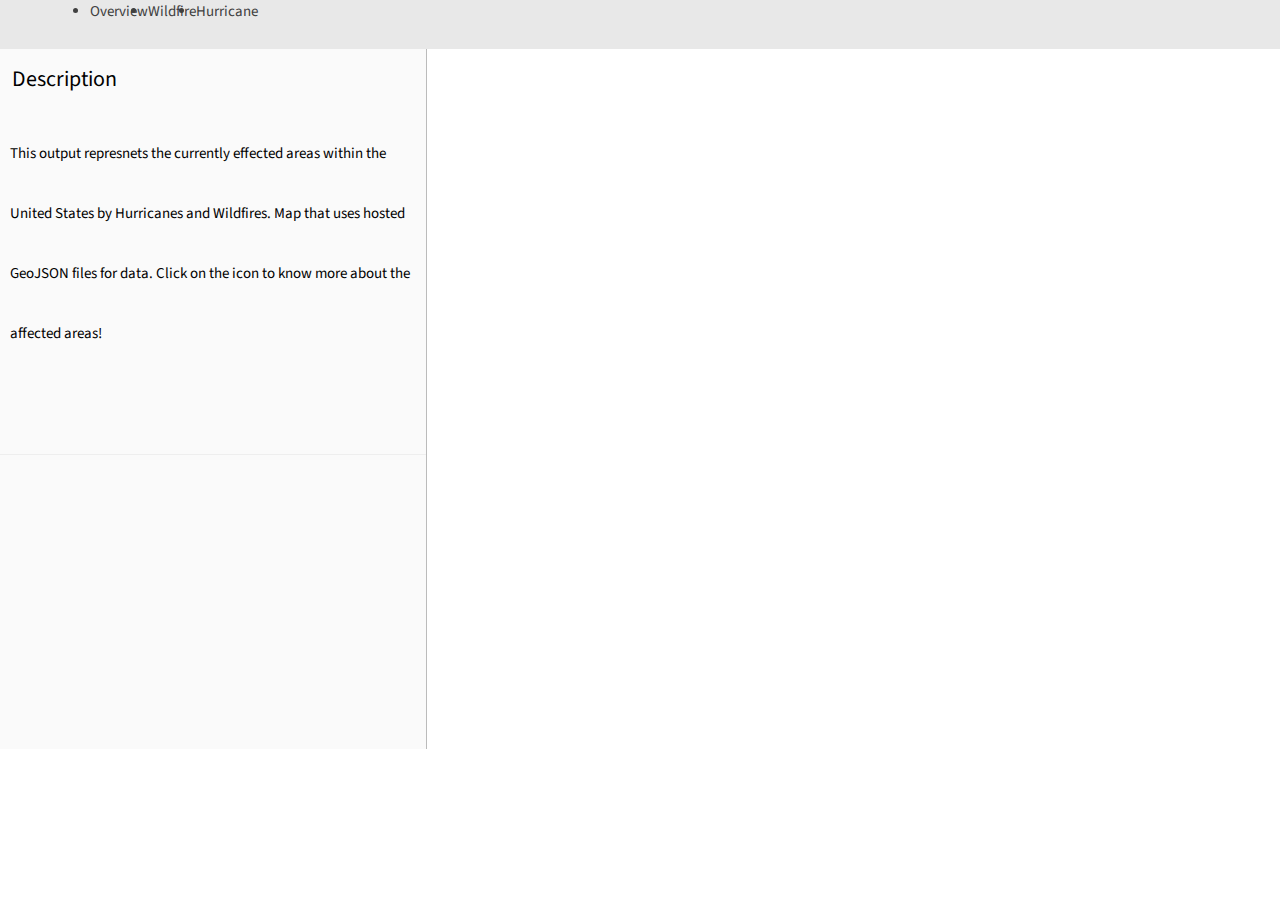
==== index.html @ 31e19661 "Add files via upload" ====
<!DOCTYPE html>
<html>
  <head>
    <meta charset='utf-8' />
    <title>Store Locator</title>
    <meta name='robots' content='noindex, nofollow'>
    <meta name='viewport' content='initial-scale=1,maximum-scale=1,user-scalable=no' />
    <link href='https://fonts.googleapis.com/css?family=Source+Sans+Pro:400,700' rel='stylesheet'>
    <meta name='viewport' content='initial-scale=1,maximum-scale=1,user-scalable=no' />
    <script src="https://cdnjs.cloudflare.com/ajax/libs/jquery/3.5.0/jquery.min.js"></script>
    <script src="https://api.mapbox.com/mapbox-gl-js/v1.9.1/mapbox-gl.js"></script>
    <link href="https://api.mapbox.com/mapbox-gl-js/v1.9.1/mapbox-gl.css" rel="stylesheet" />
    <script src='https://npmcdn.com/csv2geojson@latest/csv2geojson.js'></script>
    <script src='https://npmcdn.com/@turf/turf/turf.min.js'></script>
    <link rel="stylesheet" href="styles.css">
    <style>
      body {
        color:#404040;
        font:400 15px/22px 'Source Sans Pro', 'Helvetica Neue', Sans-serif;
        margin:0;
        padding:0;
        -webkit-font-smoothing:antialiased;
      }

      * {
        -webkit-box-sizing:border-box;
        -moz-box-sizing:border-box;
        box-sizing:border-box;
      }

      .sidebar {
        float: left;
        flex-basis: 33.3333%;
        background-color: #FAFAFA;
        width:33.3333%;
        height: 700px;
        top:0;left:0;
        overflow:hidden;
        border-right:1px solid rgba(0,0,0,0.25);
      }
      .pad2 {
        padding:20px;
      }

      .map {
        width: 66.666%;
        height: 700px;
        margin-left:auto;
        margin-right:auto;
      }

      h1 {
        font-size:22px;
        margin:0;
        font-weight:400;
        line-height: 20px;
        padding: 20px 2px;
      }

      a {
        color:#404040;
        text-decoration:none;
      }

      a:hover {
        color:#101010;
      }

      .heading {
        background:#fff;
        border-bottom:1px solid #eee;
        min-height:60px;
        line-height:60px;
        padding:0 10px;
        background-color: #FAFAFA;
        color: #000000;
      }

      .listings {
        height:100%;
        overflow:auto;
        padding-bottom:60px;
      }

      .listings .item {
        display:block;
        border-bottom:1px solid #eee;
        padding:10px;
        text-decoration:none;
      }

      .listings .item:last-child { border-bottom:none; }
      .listings .item .title {
        display:block;
        color:#00853e;
        font-weight:700;
      }

      .listings .item .title small { font-weight:400; }
      .listings .item.active .title,
      .listings .item .title:hover { color:#8cc63f; }
      .listings .item.active {
        background-color:#f8f8f8;
      }
      ::-webkit-scrollbar {
        width:5px;
        height:3px;
        border-left:0;
        background:rgba(0,0,0,0.1);
      }
      ::-webkit-scrollbar-track {
        background:none;
      }
      ::-webkit-scrollbar-thumb {
        background:#C1C1C1;
        border-radius:1;
      }

      .marker {
        border: none;
        cursor: pointer;
        height: 43px;
        width: 45px;
        background-image:url(Fire_3.png);
        /* background-color: rgba(0, 0, 0, 0); */
      }

      .clearfix { display:block; }
      .clearfix:after {
        content:'.';
        display:block;
        height:0;
        clear:both;
        visibility:hidden;
      }

      /* Marker tweaks */
      .mapboxgl-popup {
        padding-bottom: 50px;
      }
      .mapboxgl-popup{
          max-width: 400px;
          font: 12px/20px 'Helvetica Neue', Arial, Helvetica, sans-serif;
      }

      .mapboxgl-popup-close-button {
        display:none;
      }
      .mapboxgl-popup-content {
        font:400 15px/22px 'Source Sans Pro', 'Helvetica Neue', Sans-serif;
        padding:0;
        width:180px;
      }
      .mapboxgl-popup-content-wrapper {
        padding:1%;
      }
      .mapboxgl-popup-content h3 {
        background:#E8E8E8;
        color:#000000;
        margin:0;
        display:block;
        padding:10px;
        border-radius:3px 3px 0 0;
        font-weight:700;
        margin-top:-15px;
      }

      .mapboxgl-popup-content h4 {
        margin:0;
        display:block;
        padding: 10px 10px 10px 10px;
        font-weight:400;
      }

      .mapboxgl-popup-content div {
        padding:10px;
      }

      .mapboxgl-container .leaflet-marker-icon {
        cursor:pointer;
      }

      .mapboxgl-popup-anchor-top > .mapboxgl-popup-content {
        margin-top: 15px;
      }

      .mapboxgl-popup-anchor-top > .mapboxgl-popup-tip {
        border-bottom-color: #91c949;
      }

      #contentMain{
       display: flex;
      }
      .wrapper {
        padding-top: 1px;
        text-align:left;
        padding-left: 7%;
          }
      .wrapper ul {
        display: inline-block;
        margin: 0;
        padding: 0;
        zoom:1;
        *display: inline;
          }
      .wrapper li {
        float: left;
          }
      #headerImg{
         background-color: #E8E8E8;
         overflow: hidden;
   			width: 100%;
   			height: 49px;
         top: 0;
          }
      #logo{
        width: 10%;
        float: right;
        padding-top: 0.5em;
      }
    </style>
  </head>
  <body>
    <div id="headerImg">
      <div id="logo"><img src="American_Red_Cross_logo.png" height="30px" width=auto alt=""/>
      </div>
      <!-- <p><img src="American_Red_Cross_logo" alt=""/></p> -->
    <!-- Add multiple pages to web page-->
    <!-- active class displays the grey box around current page-->
  <div class="wrapper">
    <ul>
      <li><a class="active"href="index.html" target="_self">Overview</a></li>
      <li><a href="Wildfire.html" target="_self">Wildfire</a></li>
      <li><a href="Hurricane.html" target="_self">Hurricane</a></li>
    </ul>
  </div>
  </div>


    <div id="contentMain">
    <div class='sidebar'>
      <div class='heading'>
        <h1>Description</h1>
        <p>This output represnets the currently effected areas within the United States by Hurricanes and Wildfires. Map that uses hosted GeoJSON files for data. Click on the icon to know more about the affected areas!</p>
        <p></br></p>

      </div>
      <div id='listings' class='listings'></div>
    </div>
    <div id='map' class='map'></div>
    </div>
    <script>
      // This will let you use the .remove() function later on
      // if (!('remove' in Element.prototype)) {
      //   Element.prototype.remove = function() {
      //     if (this.parentNode) {
      //         this.parentNode.removeChild(this);
      //     }
      //   };
      // }

      var transformRequest = (url, resourceType) => {
        var isMapboxRequest =
          url.slice(8, 22) === "api.mapbox.com" ||
          url.slice(10, 26) === "tiles.mapbox.com";
        return {
          url: isMapboxRequest
            ? url.replace("?", "?pluginName=sheetMapper&")
            : url
        };
      };
      mapboxgl.accessToken = "pk.eyJ1IjoieGlhbmd5dWdpcyIsImEiOiJja2ZlaHV0c2QwNTNlMnRuYjRjbTYxeXFtIn0.cGUreWEZThxryiB2ppiCgw";
      /**
       * Add the map to the page
      */
      var map = new mapboxgl.Map({
        container: 'map',
        style: "mapbox://styles/xiangyugis/ckgbz1grf4fy619r29k1ppqxq",
        center: [-106.9585507,41.2225205],
        zoom: 3,
        scrollZoom: true
      });

      $(document).ready(function () {
        $.ajax({
          type: "GET",
          //YOUR TURN: Replace with csv export link
          url: 'https://docs.google.com/spreadsheets/d/1eS2b-4CTWVgpl-tpwHT5iFzJLeG7ITdZTRIiFc47qVc/gviz/tq?tqx=out:csv&sheet=Sheet1',
          dataType: "text",
          success: function (csvData) { makeGeoJSON(csvData); }
        });
        function makeGeoJSON(csvData) {
        csv2geojson.csv2geojson(csvData, {
          latfield: 'Latitude',
          lonfield: 'Longitude',
          delimiter: ','
        }, function (err, data) {
          map.on('load', function () {

            //Add the the layer to the map
            map.addLayer({
              'id': 'csvData',
              'type': 'circle',
              'source': {
                'type': 'geojson',
                'data': data
              },
              'paint': {
                'circle-radius': 10,
                'circle-color': "red"
              }
            });
            // When a click event occurs on a feature in the csvData layer, open a popup at the
// location of the feature, with description HTML from its properties.
          map.on('click', 'csvData', function (e) {
            var coordinates = e.features[0].geometry.coordinates.slice();

            //set popup text
            //You can adjust the values of the popup to match the headers of your CSV.
            // For example: e.features[0].properties.Name is retrieving information from the field Name in the original CSV.
            var description = `<h3>` + e.features[0].properties.Incident_Type + `</h3>` + `<h4>` + `<b>` + `Homes Destroyed: ` + `</b>` + e.features[0].properties.Homes_Destroyed + `</h4>`+ `<h4>` + `<b>` + `Damage Cost $: ` + `</b>` + e.features[0].properties.Damage_Cost + `</h4>` + `<h4>` + `<b>` + `Meals: ` + `</b>` + e.features[0].properties.Meals + `</h4>`;

            // Ensure that if the map is zoomed out such that multiple
            // copies of the feature are visible, the popup appears
            // over the copy being pointed to.
            while (Math.abs(e.lngLat.lng - coordinates[0]) > 180) {
              coordinates[0] += e.lngLat.lng > coordinates[0] ? 360 : -360;
            }

            //add Popup to map

            new mapboxgl.Popup()
              .setLngLat(coordinates)
              .setHTML(description)
              .addTo(map);
          });

          // Change the cursor to a pointer when the mouse is over the places layer.
          map.on('mouseenter', 'csvData', function () {
            map.getCanvas().style.cursor = 'pointer';
          });

          // Change it back to a pointer when it leaves.
          map.on('mouseleave', 'places', function () {
            map.getCanvas().style.cursor = '';
          });

          var bbox = turf.bbox(data);
          map.fitBounds(bbox, { padding: 50 });

            });

            });
            };
          });
    </script>
  </body>
</html>
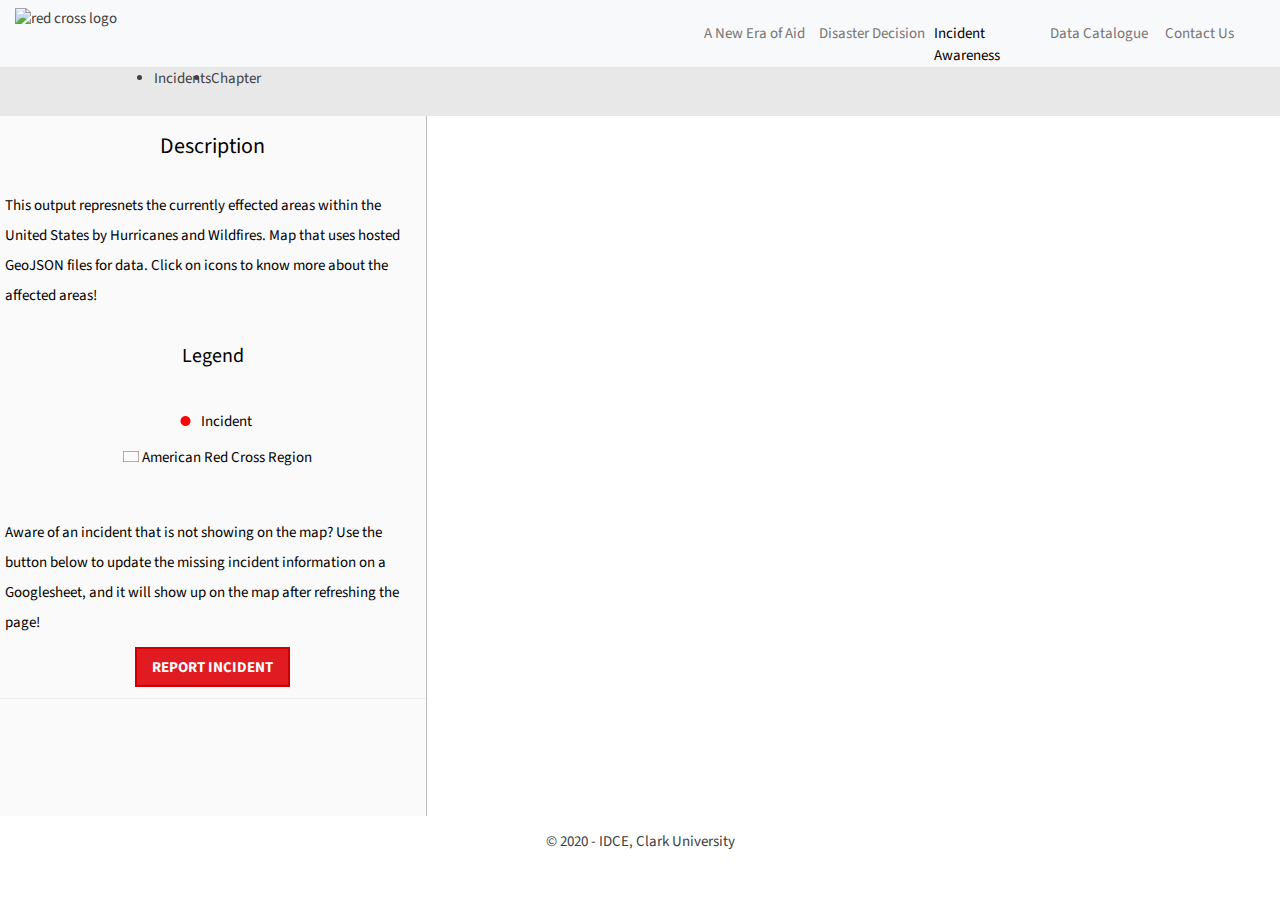
==== commit d2757f95: "Add files via upload" ====
--- a/index.html
+++ b/index.html
@@ -2,7 +2,7 @@
 <html>
   <head>
     <meta charset='utf-8' />
-    <title>Store Locator</title>
+    <title>American Red Cross</title>
     <meta name='robots' content='noindex, nofollow'>
     <meta name='viewport' content='initial-scale=1,maximum-scale=1,user-scalable=no' />
     <link href='https://fonts.googleapis.com/css?family=Source+Sans+Pro:400,700' rel='stylesheet'>
@@ -12,6 +12,7 @@
     <link href="https://api.mapbox.com/mapbox-gl-js/v1.9.1/mapbox-gl.css" rel="stylesheet" />
     <script src='https://npmcdn.com/csv2geojson@latest/csv2geojson.js'></script>
     <script src='https://npmcdn.com/@turf/turf/turf.min.js'></script>
+    <link rel="shortcut icon" type="image/x-icon" href="favicon.ico" />
     <link rel="stylesheet" href="styles.css">
     <style>
       body {
@@ -55,6 +56,15 @@
         font-weight:400;
         line-height: 20px;
         padding: 20px 2px;
+        text-align: center;
+      }
+      h2 {
+        font-size:20px;
+        margin:0;
+        font-weight:400;
+        line-height: 20px;
+        padding: 20px 2px;
+        text-align: center;
       }
 
       a {
@@ -70,8 +80,8 @@
         background:#fff;
         border-bottom:1px solid #eee;
         min-height:60px;
-        line-height:60px;
-        padding:0 10px;
+        line-height:30px;
+        padding:0 5px;
         background-color: #FAFAFA;
         color: #000000;
       }
@@ -79,13 +89,13 @@
       .listings {
         height:100%;
         overflow:auto;
-        padding-bottom:60px;
+        padding-bottom:30px;
       }
 
       .listings .item {
         display:block;
         border-bottom:1px solid #eee;
-        padding:10px;
+        padding:5px;
         text-decoration:none;
       }
 
@@ -194,7 +204,7 @@
       .wrapper {
         padding-top: 1px;
         text-align:left;
-        padding-left: 7%;
+        padding-left: 12%;
           }
       .wrapper ul {
         display: inline-block;
@@ -218,9 +228,100 @@
         float: right;
         padding-top: 0.5em;
       }
+      .map-overlay {
+        position: absolute;
+        bottom: 0;
+        right: 0;
+        background: rgba(255, 255, 255, 0.8);
+        margin-right: 20px;
+        font-family: Arial, sans-serif;
+        overflow: auto;
+        border-radius: 3px;
+      }
+      #features {
+        top: 70px;
+        height: 200px;
+        margin-top: 20px;
+        width: 270px;
+      }
+  /*	FIRST NAV CSS HERE!!!!!!!!!!!!!!!!!!!!!!!!!!!!!!!!!!!!!!!!!	*/
+  		#firstHeadNav{
+  		display: flex;
+  		background-color: #F8F9FA;
+  		}
+  		#logo1{
+  			float: left;
+  			padding: 0.5em 1em;
+  			/*div width*/
+  			flex-basis: 25%;
+  		}
+  		#logo1 img{
+  			width: 150px;
+  		}
+  		#navWrap{
+  			flex-basis: 75%;
+  		}
+  		.navItem a{
+  			padding-top: 1.5em;
+  			width: 12%;
+  			float: right;
+  			color: #767676;
+  		}
+  		.navItem a:hover, .navItem a:active{
+  			color: black;
+  		}
+  		#Coordination a{
+  			color: black;
+  		}
+      footer{
+        text-align: center;
+      }
+      #fullScreen{
+      	/* margin-top: 1em; */
+      	text-align: center;
+      	text-decoration: none;
+      	color: #E11B22;
+      	width: 150px;
+      	border: 2px solid #cc0000;
+      	padding: 0.5em 1em;
+        background-color: #E11B22;
+      }
+      #fsbtn{
+      	text-decoration: none;
+      	color:#FFFFFF;
+      	font-weight: bold;
+      	left:0;
+      }
+      #buttonReport{
+        text-align: center;
+      }
+      .fakeLegend{
+        width:25px;
+        height: auto;
+
+      }
+      #legendLayout{
+        text-align: center;
+        padding-bottom: 30px;
+      }
     </style>
   </head>
   <body>
+
+    <div id="firstHeadNav">
+    <div id="logo1"><img src="redCross.png" alt="red cross logo"/></div>
+      <div id="navWrap">
+<!-- float right so please write the text backwards-->
+<div class="navItem" id="Contact"><a href="contact.html">Contact Us</a></div>
+<div class="navItem" id="Data"><a href="DataCollect.html">Data Catalogue</a></div>
+<div class="navItem" id="Coordination"><a href="index.html">Incident Awareness</a></div>
+<div class="navItem" id="Deci"><a href="DecisionMaker.html">Disaster Decision</a></div>
+<div class="navItem" id="Map"><a href="storyMap.html">A New Era of Aid</a></div>
+
+  </div>
+    </div>
+
+
     <div id="headerImg">
       <div id="logo"><img src="American_Red_Cross_logo.png" height="30px" width=auto alt=""/>
       </div>
@@ -229,9 +330,8 @@
     <!-- active class displays the grey box around current page-->
   <div class="wrapper">
     <ul>
-      <li><a class="active"href="index.html" target="_self">Overview</a></li>
-      <li><a href="Wildfire.html" target="_self">Wildfire</a></li>
-      <li><a href="Hurricane.html" target="_self">Hurricane</a></li>
+      <li><a class="active2"href="index.html" target="_self">Incidents</a></li>
+      <li><a href="chapter.html" target="_self">Chapter</a></li>
     </ul>
   </div>
   </div>
@@ -241,13 +341,26 @@
     <div class='sidebar'>
       <div class='heading'>
         <h1>Description</h1>
-        <p>This output represnets the currently effected areas within the United States by Hurricanes and Wildfires. Map that uses hosted GeoJSON files for data. Click on the icon to know more about the affected areas!</p>
-        <p></br></p>
+        <p>This output represnets the currently effected areas within the United States by Hurricanes and Wildfires. Map that uses hosted GeoJSON files for data. Click on icons to know more about the affected areas!</p>
+        <h2>Legend</h2>
+        <p id="legendLayout">
+          <img class="fakeLegend" src="LegendIncident.png" alt="red cross logo"/>     Incident <br />
+          <img class="fakeLegend" src="LegendRegion.png" alt="red cross logo"/>     American Red Cross Region
+        <br />
+      </p>
+        <p>
+          Aware of an incident that is not showing on the map? Use the button below to update the missing incident information on a Googlesheet, and it will show up on the map after refreshing the page!
+        </p>
+        <p id="buttonReport">
+
+            <span id="fullScreen"><a id="fsbtn" href="https://docs.google.com/spreadsheets/d/1eS2b-4CTWVgpl-tpwHT5iFzJLeG7ITdZTRIiFc47qVc/edit#gid=0" target="_blank">REPORT INCIDENT</a></span>
+        </p>
 
       </div>
       <div id='listings' class='listings'></div>
     </div>
     <div id='map' class='map'></div>
+    <!-- <div class='map-overlay' id='features'><h2>American Red Cross Region</h2><div id='pd'><p>Hover over a region!</p></div></div> -->
     </div>
     <script>
       // This will let you use the .remove() function later on
@@ -275,12 +388,45 @@
       */
       var map = new mapboxgl.Map({
         container: 'map',
-        style: "mapbox://styles/xiangyugis/ckgbz1grf4fy619r29k1ppqxq",
+        style: "mapbox://styles/xiangyugis/ckidp44hb2gwf19p9oqb38phy",
         center: [-106.9585507,41.2225205],
         zoom: 3,
         scrollZoom: true
       });
 
+        // map.getCanvas().style.cursor = 'default';
+        //
+        // map.on('mousemove', function(e) {
+        //   var states = map.queryRenderedFeatures(e.point, {
+        //     layers: ['American_Red_Cross_Regions-aexgzm']
+        //   });
+        //
+        //   if (states.length > 0) {
+        //     document.getElementById('pd').innerHTML = '<h3><strong>' + states[0].properties.region + '</strong></h3><p><strong><em>' + states[0].properties.sq_miles + '</strong> people per square mile</em></p>';
+        //   } else {
+        //     document.getElementById('pd').innerHTML = '<p>Hover over a region!</p>';
+        //   }
+        // });
+
+        map.on('load', function() {
+              map.getCanvas().style.cursor = 'default';
+              map.fitBounds([
+                  [-133.2421875, 16.972741],
+                  [-47.63671875, 52.696361]
+                ]);
+
+              map.on('mousemove', function(e) {
+                var states = map.queryRenderedFeatures(e.point, {
+                  layers: ['American_Red_Cross_Regions-aexgzm']
+                });
+
+                if (states.length > 0) {
+                  document.getElementById('pd').innerHTML = '<h3><strong>' + states[0].properties.region + '</strong></h3><p><strong><em>' + states[0].properties.sq_miles + '</strong> people per square mile</em></p>';
+                } else {
+                  document.getElementById('pd').innerHTML = '<p>Hover over a region!</p>';
+                }
+              });
+              });
       $(document).ready(function () {
         $.ajax({
           type: "GET",
@@ -296,11 +442,10 @@
           delimiter: ','
         }, function (err, data) {
           map.on('load', function () {
-
             //Add the the layer to the map
             map.addLayer({
               'id': 'csvData',
-              'type': 'circle',
+              'type': 'cicle',
               'source': {
                 'type': 'geojson',
                 'data': data
@@ -318,7 +463,7 @@
             //set popup text
             //You can adjust the values of the popup to match the headers of your CSV.
             // For example: e.features[0].properties.Name is retrieving information from the field Name in the original CSV.
-            var description = `<h3>` + e.features[0].properties.Incident_Type + `</h3>` + `<h4>` + `<b>` + `Homes Destroyed: ` + `</b>` + e.features[0].properties.Homes_Destroyed + `</h4>`+ `<h4>` + `<b>` + `Damage Cost $: ` + `</b>` + e.features[0].properties.Damage_Cost + `</h4>` + `<h4>` + `<b>` + `Meals: ` + `</b>` + e.features[0].properties.Meals + `</h4>`;
+            var description = `<h3>` + e.features[0].properties.Incident_Type + `</h3>` + `<h4>` + `<b>` + `Homes Destroyed: ` + `</b>` + e.features[0].properties.Homes_Destroyed + `</h4>`+ `<h4>` + `<b>` + `Damage Cost $: ` + `</b>` + e.features[0].properties.Damage_Cost + `</h4>` + `<h4>` + `<b>` + `Meals Needed: ` + `</b>` + e.features[0].properties.Meals + `</h4>`;
 
             // Ensure that if the map is zoomed out such that multiple
             // copies of the feature are visible, the popup appears
@@ -355,4 +500,9 @@
           });
     </script>
   </body>
+  <footer>
+    <p>
+      &copy; 2020 - IDCE, Clark University
+    </p>
+    </footer>
 </html>
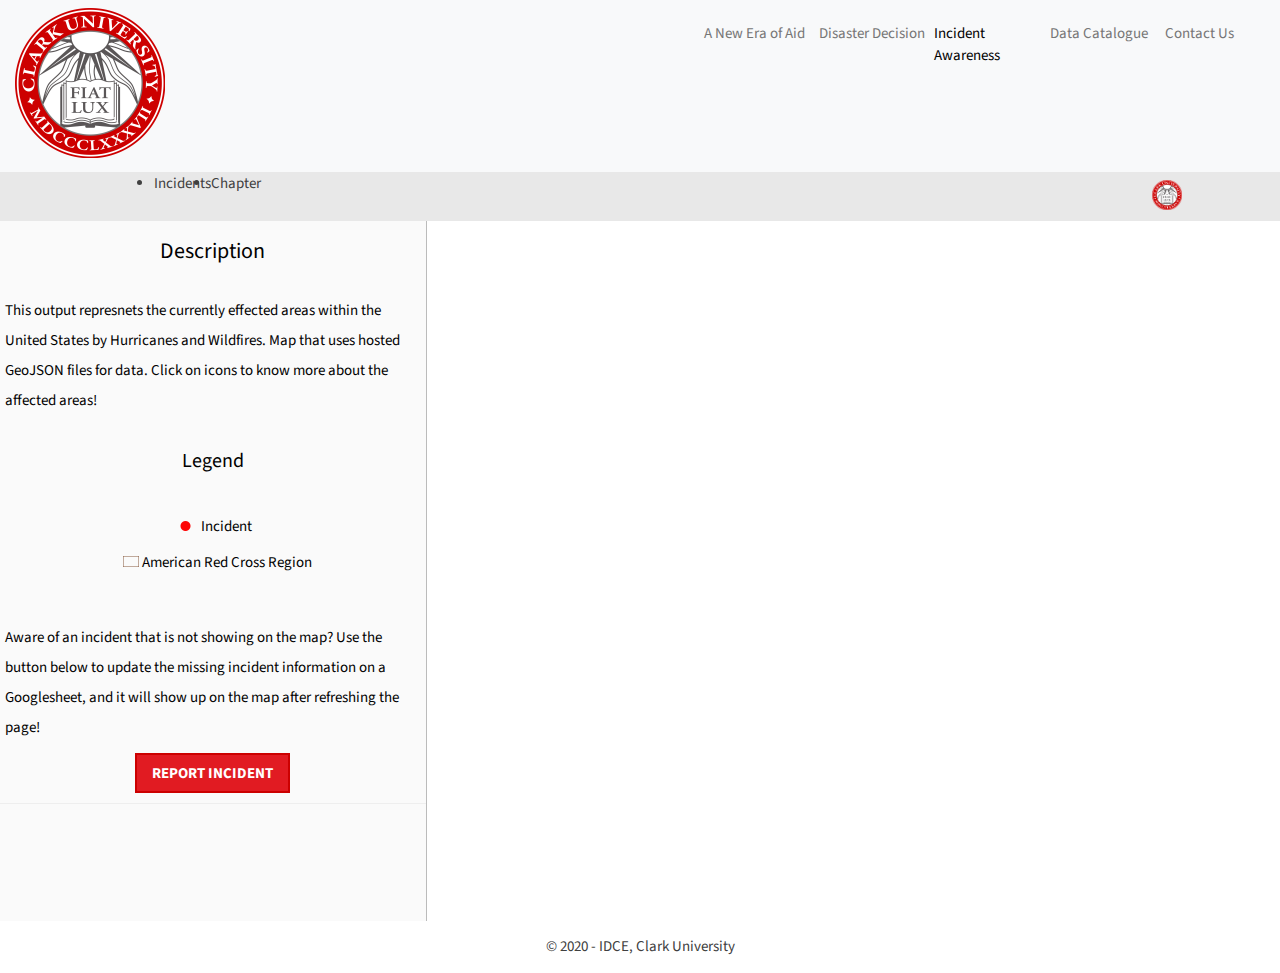
==== commit a805be68: "Update index.html" ====
--- a/index.html
+++ b/index.html
@@ -309,7 +309,7 @@
   <body>
 
     <div id="firstHeadNav">
-    <div id="logo1"><img src="redCross.png" alt="red cross logo"/></div>
+    <div id="logo1"><img src="clark.png" alt="clark university logo"/></div>
       <div id="navWrap">
 <!-- float right so please write the text backwards-->
 <div class="navItem" id="Contact"><a href="contact.html">Contact Us</a></div>
@@ -323,9 +323,9 @@
 
 
     <div id="headerImg">
-      <div id="logo"><img src="American_Red_Cross_logo.png" height="30px" width=auto alt=""/>
+      <div id="logo"><img src="clark.png" height="30px" width=auto alt=""/>
       </div>
-      <!-- <p><img src="American_Red_Cross_logo" alt=""/></p> -->
+
     <!-- Add multiple pages to web page-->
     <!-- active class displays the grey box around current page-->
   <div class="wrapper">
@@ -363,141 +363,260 @@
     <!-- <div class='map-overlay' id='features'><h2>American Red Cross Region</h2><div id='pd'><p>Hover over a region!</p></div></div> -->
     </div>
     <script>
-      // This will let you use the .remove() function later on
-      // if (!('remove' in Element.prototype)) {
-      //   Element.prototype.remove = function() {
-      //     if (this.parentNode) {
-      //         this.parentNode.removeChild(this);
-      //     }
-      //   };
-      // }
-
-      var transformRequest = (url, resourceType) => {
-        var isMapboxRequest =
-          url.slice(8, 22) === "api.mapbox.com" ||
-          url.slice(10, 26) === "tiles.mapbox.com";
-        return {
-          url: isMapboxRequest
-            ? url.replace("?", "?pluginName=sheetMapper&")
-            : url
-        };
+//
+//       var transformRequest = (url, resourceType) => {
+//         var isMapboxRequest =
+//           url.slice(8, 22) === "api.mapbox.com" ||
+//           url.slice(10, 26) === "tiles.mapbox.com";
+//         return {
+//           url: isMapboxRequest
+//             ? url.replace("?", "?pluginName=sheetMapper&")
+//             : url
+//         };
+//       };
+//       mapboxgl.accessToken = "pk.eyJ1IjoieGlhbmd5dWdpcyIsImEiOiJja2ZlaHV0c2QwNTNlMnRuYjRjbTYxeXFtIn0.cGUreWEZThxryiB2ppiCgw";
+//       /**
+//        * Add the map to the page
+//       */
+//       var map = new mapboxgl.Map({
+//         container: 'map',
+//         style: "mapbox://styles/xiangyugis/ckidp44hb2gwf19p9oqb38phy",
+//         center: [-106.9585507,41.2225205],
+//         zoom: 3,
+//         scrollZoom: true
+//       });
+//
+//         // map.getCanvas().style.cursor = 'default';
+//         //
+//         // map.on('mousemove', function(e) {
+//         //   var states = map.queryRenderedFeatures(e.point, {
+//         //     layers: ['American_Red_Cross_Regions-aexgzm']
+//         //   });
+//         //
+//         //   if (states.length > 0) {
+//         //     document.getElementById('pd').innerHTML = '<h3><strong>' + states[0].properties.region + '</strong></h3><p><strong><em>' + states[0].properties.sq_miles + '</strong> people per square mile</em></p>';
+//         //   } else {
+//         //     document.getElementById('pd').innerHTML = '<p>Hover over a region!</p>';
+//         //   }
+//         // });
+//
+//         map.on('load', function() {
+//               map.getCanvas().style.cursor = 'default';
+//               map.fitBounds([
+//                   [-133.2421875, 16.972741],
+//                   [-47.63671875, 52.696361]
+//                 ]);
+//
+//               map.on('mousemove', function(e) {
+//                 var states = map.queryRenderedFeatures(e.point, {
+//                   layers: ['American_Red_Cross_Regions-aexgzm']
+//                 });
+//
+//                 if (states.length > 0) {
+//                   document.getElementById('pd').innerHTML = '<h3><strong>' + states[0].properties.region + '</strong></h3><p><strong><em>' + states[0].properties.sq_miles + '</strong> people per square mile</em></p>';
+//                 } else {
+//                   document.getElementById('pd').innerHTML = '<p>Hover over a region!</p>';
+//                 }
+//               });
+//               });
+//       $(document).ready(function () {
+//         $.ajax({
+//           type: "GET",
+//           //YOUR TURN: Replace with csv export link
+//           url: 'https://docs.google.com/spreadsheets/d/1eS2b-4CTWVgpl-tpwHT5iFzJLeG7ITdZTRIiFc47qVc/gviz/tq?tqx=out:csv&sheet=Sheet1',
+//           dataType: "text",
+//           success: function (csvData) { makeGeoJSON(csvData); }
+//         });
+//         function makeGeoJSON(csvData) {
+//         csv2geojson.csv2geojson(csvData, {
+//           latfield: 'Latitude',
+//           lonfield: 'Longitude',
+//           delimiter: ','
+//         }, function (err, data) {
+//           map.on('load', function () {
+//             //Add the the layer to the map
+//             map.addLayer({
+//               'id': 'csvData',
+//               'type': 'cicle',
+//               'source': {
+//                 'type': 'geojson',
+//                 'data': data
+//               },
+//               'paint': {
+//                 'circle-radius': 10,
+//                 'circle-color': "red"
+//               }
+//             });
+//             // When a click event occurs on a feature in the csvData layer, open a popup at the
+// // location of the feature, with description HTML from its properties.
+//           map.on('click', 'csvData', function (e) {
+//             var coordinates = e.features[0].geometry.coordinates.slice();
+//
+//             //set popup text
+//             //You can adjust the values of the popup to match the headers of your CSV.
+//             // For example: e.features[0].properties.Name is retrieving information from the field Name in the original CSV.
+//             var description = `<h3>` + e.features[0].properties.Incident_Type + `</h3>` + `<h4>` + `<b>` + `Homes Destroyed: ` + `</b>` + e.features[0].properties.Homes_Destroyed + `</h4>`+ `<h4>` + `<b>` + `Damage Cost $: ` + `</b>` + e.features[0].properties.Damage_Cost + `</h4>` + `<h4>` + `<b>` + `Meals Needed: ` + `</b>` + e.features[0].properties.Meals + `</h4>`;
+//
+//             // Ensure that if the map is zoomed out such that multiple
+//             // copies of the feature are visible, the popup appears
+//             // over the copy being pointed to.
+//             while (Math.abs(e.lngLat.lng - coordinates[0]) > 180) {
+//               coordinates[0] += e.lngLat.lng > coordinates[0] ? 360 : -360;
+//             }
+//
+//             //add Popup to map
+//
+//             new mapboxgl.Popup()
+//               .setLngLat(coordinates)
+//               .setHTML(description)
+//               .addTo(map);
+//           });
+//
+//           // Change the cursor to a pointer when the mouse is over the places layer.
+//           map.on('mouseenter', 'csvData', function () {
+//             map.getCanvas().style.cursor = 'pointer';
+//           });
+//
+//           // Change it back to a pointer when it leaves.
+//           map.on('mouseleave', 'places', function () {
+//             map.getCanvas().style.cursor = '';
+//           });
+//
+//           var bbox = turf.bbox(data);
+//           map.fitBounds(bbox, { padding: 50 });
+//
+//             });
+//
+//             });
+//             };
+//           });
+
+var transformRequest = (url, resourceType) => {
+      var isMapboxRequest =
+        url.slice(8, 22) === "api.mapbox.com" ||
+        url.slice(10, 26) === "tiles.mapbox.com";
+      return {
+        url: isMapboxRequest
+          ? url.replace("?", "?pluginName=sheetMapper&")
+          : url
       };
-      mapboxgl.accessToken = "pk.eyJ1IjoieGlhbmd5dWdpcyIsImEiOiJja2ZlaHV0c2QwNTNlMnRuYjRjbTYxeXFtIn0.cGUreWEZThxryiB2ppiCgw";
-      /**
-       * Add the map to the page
-      */
-      var map = new mapboxgl.Map({
-        container: 'map',
-        style: "mapbox://styles/xiangyugis/ckidp44hb2gwf19p9oqb38phy",
-        center: [-106.9585507,41.2225205],
-        zoom: 3,
-        scrollZoom: true
-      });
-
-        // map.getCanvas().style.cursor = 'default';
-        //
-        // map.on('mousemove', function(e) {
-        //   var states = map.queryRenderedFeatures(e.point, {
-        //     layers: ['American_Red_Cross_Regions-aexgzm']
-        //   });
-        //
-        //   if (states.length > 0) {
-        //     document.getElementById('pd').innerHTML = '<h3><strong>' + states[0].properties.region + '</strong></h3><p><strong><em>' + states[0].properties.sq_miles + '</strong> people per square mile</em></p>';
-        //   } else {
-        //     document.getElementById('pd').innerHTML = '<p>Hover over a region!</p>';
-        //   }
-        // });
-
-        map.on('load', function() {
-              map.getCanvas().style.cursor = 'default';
-              map.fitBounds([
-                  [-133.2421875, 16.972741],
-                  [-47.63671875, 52.696361]
-                ]);
-
-              map.on('mousemove', function(e) {
-                var states = map.queryRenderedFeatures(e.point, {
-                  layers: ['American_Red_Cross_Regions-aexgzm']
-                });
-
-                if (states.length > 0) {
-                  document.getElementById('pd').innerHTML = '<h3><strong>' + states[0].properties.region + '</strong></h3><p><strong><em>' + states[0].properties.sq_miles + '</strong> people per square mile</em></p>';
-                } else {
-                  document.getElementById('pd').innerHTML = '<p>Hover over a region!</p>';
-                }
+    };
+    mapboxgl.accessToken = "pk.eyJ1IjoieGlhbmd5dWdpcyIsImEiOiJja2ZlaHV0c2QwNTNlMnRuYjRjbTYxeXFtIn0.cGUreWEZThxryiB2ppiCgw";
+    /**
+     * Add the map to the page
+    */
+    var map = new mapboxgl.Map({
+      container: 'map',
+      style: "mapbox://styles/xiangyugis/ckidp44hb2gwf19p9oqb38phy",
+      center: [-106.9585507,41.2225205],
+      zoom: 5,
+      scrollZoom: true
+    });
+
+      // map.getCanvas().style.cursor = 'default';
+      //
+      // map.on('mousemove', function(e) {
+      //   var states = map.queryRenderedFeatures(e.point, {
+      //     layers: ['American_Red_Cross_Regions-aexgzm']
+      //   });
+      //
+      //   if (states.length > 0) {
+      //     document.getElementById('pd').innerHTML = '<h3><strong>' + states[0].properties.region + '</strong></h3><p><strong><em>' + states[0].properties.sq_miles + '</strong> people per square mile</em></p>';
+      //   } else {
+      //     document.getElementById('pd').innerHTML = '<p>Hover over a region!</p>';
+      //   }
+      // });
+
+      map.on('load', function() {
+            map.getCanvas().style.cursor = 'default';
+            map.fitBounds([
+                [-133.2421875, 16.972741],
+                [-47.63671875, 52.696361]
+              ]);
+
+            map.on('mousemove', function(e) {
+              var states = map.queryRenderedFeatures(e.point, {
+                layers: ['American_Red_Cross_Regions-aexgzm']
               });
-              });
-      $(document).ready(function () {
-        $.ajax({
-          type: "GET",
-          //YOUR TURN: Replace with csv export link
-          url: 'https://docs.google.com/spreadsheets/d/1eS2b-4CTWVgpl-tpwHT5iFzJLeG7ITdZTRIiFc47qVc/gviz/tq?tqx=out:csv&sheet=Sheet1',
-          dataType: "text",
-          success: function (csvData) { makeGeoJSON(csvData); }
-        });
-        function makeGeoJSON(csvData) {
-        csv2geojson.csv2geojson(csvData, {
-          latfield: 'Latitude',
-          lonfield: 'Longitude',
-          delimiter: ','
-        }, function (err, data) {
-          map.on('load', function () {
-            //Add the the layer to the map
-            map.addLayer({
-              'id': 'csvData',
-              'type': 'cicle',
-              'source': {
-                'type': 'geojson',
-                'data': data
-              },
-              'paint': {
-                'circle-radius': 10,
-                'circle-color': "red"
+
+              if (states.length > 0) {
+                document.getElementById('pd').innerHTML = '<h3><strong>' + states[0].properties.region + '</strong></h3><p><strong><em>' + states[0].properties.sq_miles + '</strong> people per square mile</em></p>';
+              } else {
+                document.getElementById('pd').innerHTML = '<p>Hover over a region!</p>';
               }
             });
-            // When a click event occurs on a feature in the csvData layer, open a popup at the
+            });
+    $(document).ready(function () {
+      $.ajax({
+        type: "GET",
+        //YOUR TURN: Replace with csv export link
+        url: 'https://docs.google.com/spreadsheets/d/1eS2b-4CTWVgpl-tpwHT5iFzJLeG7ITdZTRIiFc47qVc/gviz/tq?tqx=out:csv&sheet=Sheet1',
+        dataType: "text",
+        success: function (csvData) { makeGeoJSON(csvData); }
+      });
+      function makeGeoJSON(csvData) {
+      csv2geojson.csv2geojson(csvData, {
+        latfield: 'Latitude',
+        lonfield: 'Longitude',
+        delimiter: ','
+      }, function (err, data) {
+        map.on('load', function () {
+          //Add the the layer to the map
+          map.addLayer({
+            'id': 'csvData',
+            'type': 'circle',
+            'source': {
+              'type': 'geojson',
+              'data': data
+            },
+            'paint': {
+              'circle-radius': 10,
+              'circle-color': "red"
+            }
+          });
+          // When a click event occurs on a feature in the csvData layer, open a popup at the
 // location of the feature, with description HTML from its properties.
-          map.on('click', 'csvData', function (e) {
-            var coordinates = e.features[0].geometry.coordinates.slice();
-
-            //set popup text
-            //You can adjust the values of the popup to match the headers of your CSV.
-            // For example: e.features[0].properties.Name is retrieving information from the field Name in the original CSV.
-            var description = `<h3>` + e.features[0].properties.Incident_Type + `</h3>` + `<h4>` + `<b>` + `Homes Destroyed: ` + `</b>` + e.features[0].properties.Homes_Destroyed + `</h4>`+ `<h4>` + `<b>` + `Damage Cost $: ` + `</b>` + e.features[0].properties.Damage_Cost + `</h4>` + `<h4>` + `<b>` + `Meals Needed: ` + `</b>` + e.features[0].properties.Meals + `</h4>`;
-
-            // Ensure that if the map is zoomed out such that multiple
-            // copies of the feature are visible, the popup appears
-            // over the copy being pointed to.
-            while (Math.abs(e.lngLat.lng - coordinates[0]) > 180) {
-              coordinates[0] += e.lngLat.lng > coordinates[0] ? 360 : -360;
-            }
-
-            //add Popup to map
-
-            new mapboxgl.Popup()
-              .setLngLat(coordinates)
-              .setHTML(description)
-              .addTo(map);
+        map.on('click', 'csvData', function (e) {
+          var coordinates = e.features[0].geometry.coordinates.slice();
+
+          //set popup text
+          //You can adjust the values of the popup to match the headers of your CSV.
+          // For example: e.features[0].properties.Name is retrieving information from the field Name in the original CSV.
+          var description = `<h3>` + e.features[0].properties.Incident_Type + `</h3>` + `<h4>` + `<b>` + `Homes Destroyed: ` + `</b>` + e.features[0].properties.Homes_Destroyed + `</h4>`+ `<h4>` + `<b>` + `Damage Cost $: ` + `</b>` + e.features[0].properties.Damage_Cost + `</h4>` + `<h4>` + `<b>` + `Meals: ` + `</b>` + e.features[0].properties.Meals + `</h4>`;
+
+          // Ensure that if the map is zoomed out such that multiple
+          // copies of the feature are visible, the popup appears
+          // over the copy being pointed to.
+          while (Math.abs(e.lngLat.lng - coordinates[0]) > 180) {
+            coordinates[0] += e.lngLat.lng > coordinates[0] ? 360 : -360;
+          }
+
+          //add Popup to map
+
+          new mapboxgl.Popup()
+            .setLngLat(coordinates)
+            .setHTML(description)
+            .addTo(map);
+        });
+
+        // Change the cursor to a pointer when the mouse is over the places layer.
+        map.on('mouseenter', 'csvData', function () {
+          map.getCanvas().style.cursor = 'pointer';
+        });
+
+        // Change it back to a pointer when it leaves.
+        map.on('mouseleave', 'places', function () {
+          map.getCanvas().style.cursor = '';
+        });
+
+        var bbox = turf.bbox(data);
+        map.fitBounds(bbox, { padding: 50 });
+
           });
 
-          // Change the cursor to a pointer when the mouse is over the places layer.
-          map.on('mouseenter', 'csvData', function () {
-            map.getCanvas().style.cursor = 'pointer';
           });
-
-          // Change it back to a pointer when it leaves.
-          map.on('mouseleave', 'places', function () {
-            map.getCanvas().style.cursor = '';
-          });
-
-          var bbox = turf.bbox(data);
-          map.fitBounds(bbox, { padding: 50 });
-
-            });
-
-            });
-            };
-          });
+          };
+        });
     </script>
   </body>
   <footer>
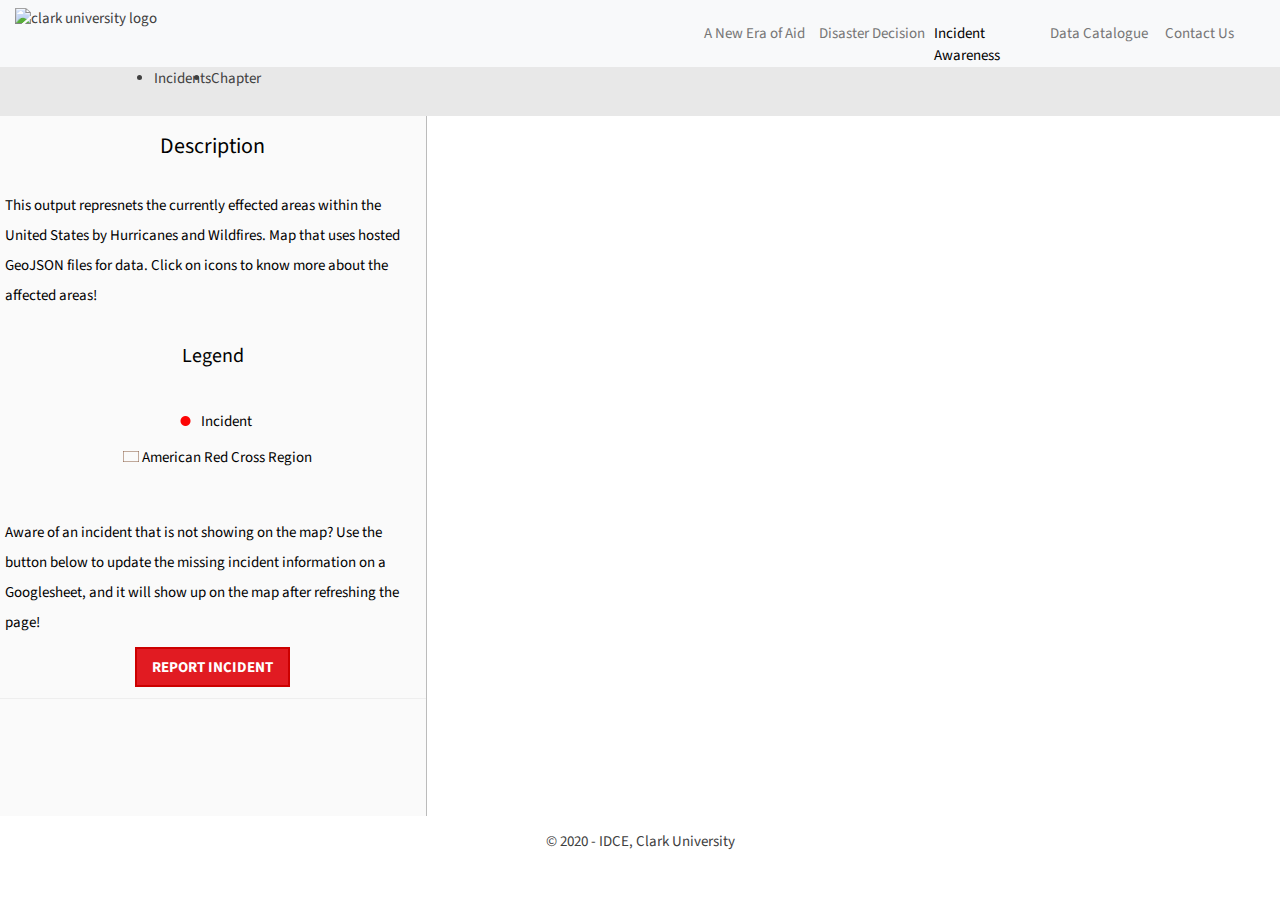
==== commit b4765307: "Update index.html" ====
--- a/index.html
+++ b/index.html
@@ -309,7 +309,7 @@
   <body>
 
     <div id="firstHeadNav">
-    <div id="logo1"><img src="clark.png" alt="clark university logo"/></div>
+    <div id="logo1"><img src="clark2.png" alt="clark university logo"/></div>
       <div id="navWrap">
 <!-- float right so please write the text backwards-->
 <div class="navItem" id="Contact"><a href="contact.html">Contact Us</a></div>
@@ -323,7 +323,7 @@
 
 
     <div id="headerImg">
-      <div id="logo"><img src="clark.png" height="30px" width=auto alt=""/>
+      <div id="logo"><img src="clark2.png" height="30px" width=auto alt=""/>
       </div>
 
     <!-- Add multiple pages to web page-->
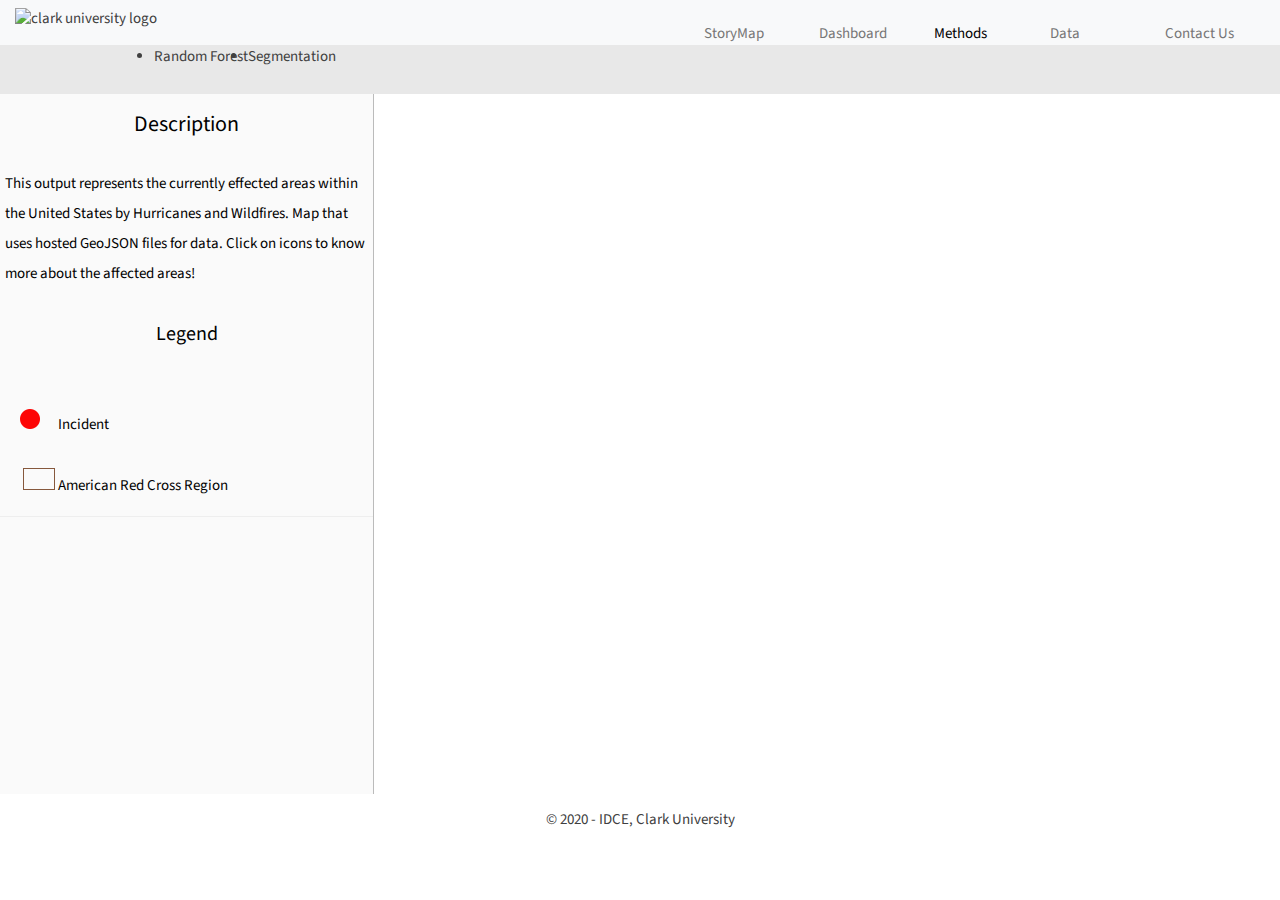
==== commit 28bec435: "dec10-4" ====
--- a/index.html
+++ b/index.html
@@ -2,7 +2,7 @@
 <html>
   <head>
     <meta charset='utf-8' />
-    <title>American Red Cross</title>
+    <title>Clark University</title>
     <meta name='robots' content='noindex, nofollow'>
     <meta name='viewport' content='initial-scale=1,maximum-scale=1,user-scalable=no' />
     <link href='https://fonts.googleapis.com/css?family=Source+Sans+Pro:400,700' rel='stylesheet'>
@@ -12,7 +12,7 @@
     <link href="https://api.mapbox.com/mapbox-gl-js/v1.9.1/mapbox-gl.css" rel="stylesheet" />
     <script src='https://npmcdn.com/csv2geojson@latest/csv2geojson.js'></script>
     <script src='https://npmcdn.com/@turf/turf/turf.min.js'></script>
-    <link rel="shortcut icon" type="image/x-icon" href="favicon.ico" />
+    <link rel="shortcut icon" type="image/x-icon" href="clark5.png" />
     <link rel="stylesheet" href="styles.css">
     <style>
       body {
@@ -31,9 +31,9 @@
 
       .sidebar {
         float: left;
-        flex-basis: 33.3333%;
+        flex-basis: 193%;
         background-color: #FAFAFA;
-        width:33.3333%;
+        width:100%;
         height: 700px;
         top:0;left:0;
         overflow:hidden;
@@ -126,15 +126,6 @@
         border-radius:1;
       }
 
-      .marker {
-        border: none;
-        cursor: pointer;
-        height: 43px;
-        width: 45px;
-        background-image:url(Fire_3.png);
-        /* background-color: rgba(0, 0, 0, 0); */
-      }
-
       .clearfix { display:block; }
       .clearfix:after {
         content:'.';
@@ -142,60 +133,6 @@
         height:0;
         clear:both;
         visibility:hidden;
-      }
-
-      /* Marker tweaks */
-      .mapboxgl-popup {
-        padding-bottom: 50px;
-      }
-      .mapboxgl-popup{
-          max-width: 400px;
-          font: 12px/20px 'Helvetica Neue', Arial, Helvetica, sans-serif;
-      }
-
-      .mapboxgl-popup-close-button {
-        display:none;
-      }
-      .mapboxgl-popup-content {
-        font:400 15px/22px 'Source Sans Pro', 'Helvetica Neue', Sans-serif;
-        padding:0;
-        width:180px;
-      }
-      .mapboxgl-popup-content-wrapper {
-        padding:1%;
-      }
-      .mapboxgl-popup-content h3 {
-        background:#E8E8E8;
-        color:#000000;
-        margin:0;
-        display:block;
-        padding:10px;
-        border-radius:3px 3px 0 0;
-        font-weight:700;
-        margin-top:-15px;
-      }
-
-      .mapboxgl-popup-content h4 {
-        margin:0;
-        display:block;
-        padding: 10px 10px 10px 10px;
-        font-weight:400;
-      }
-
-      .mapboxgl-popup-content div {
-        padding:10px;
-      }
-
-      .mapboxgl-container .leaflet-marker-icon {
-        cursor:pointer;
-      }
-
-      .mapboxgl-popup-anchor-top > .mapboxgl-popup-content {
-        margin-top: 15px;
-      }
-
-      .mapboxgl-popup-anchor-top > .mapboxgl-popup-tip {
-        border-bottom-color: #91c949;
       }
 
       #contentMain{
@@ -244,7 +181,7 @@
         margin-top: 20px;
         width: 270px;
       }
-  /*	FIRST NAV CSS HERE!!!!!!!!!!!!!!!!!!!!!!!!!!!!!!!!!!!!!!!!!	*/
+
   		#firstHeadNav{
   		display: flex;
   		background-color: #F8F9FA;
@@ -292,46 +229,34 @@
       	font-weight: bold;
       	left:0;
       }
-      #buttonReport{
-        text-align: center;
-      }
-      .fakeLegend{
-        width:25px;
-        height: auto;
-
-      }
-      #legendLayout{
-        text-align: center;
-        padding-bottom: 30px;
-      }
+
     </style>
   </head>
   <body>
 
     <div id="firstHeadNav">
-    <div id="logo1"><img src="clark2.png" alt="clark university logo"/></div>
+    <div id="logo1"><img src="clark3.png" alt="clark university logo"/></div>
       <div id="navWrap">
 <!-- float right so please write the text backwards-->
 <div class="navItem" id="Contact"><a href="contact.html">Contact Us</a></div>
-<div class="navItem" id="Data"><a href="DataCollect.html">Data Catalogue</a></div>
-<div class="navItem" id="Coordination"><a href="index.html">Incident Awareness</a></div>
-<div class="navItem" id="Deci"><a href="DecisionMaker.html">Disaster Decision</a></div>
-<div class="navItem" id="Map"><a href="storyMap.html">A New Era of Aid</a></div>
+<div class="navItem" id="Data"><a href="DataCollect.html">Data</a></div>
+<div class="navItem" id="Coordination"><a href="index.html">Methods</a></div>
+<div class="navItem" id="Deci"><a href="DecisionMaker.html">Dashboard</a></div>
+<div class="navItem" id="Map"><a href="storyMap.html">StoryMap</a></div>
 
   </div>
     </div>
 
 
     <div id="headerImg">
-      <div id="logo"><img src="clark2.png" height="30px" width=auto alt=""/>
+      <div id="logo"><img src="clark3.png" height="30px" width=auto alt=""/>
       </div>
 
-    <!-- Add multiple pages to web page-->
-    <!-- active class displays the grey box around current page-->
+
   <div class="wrapper">
     <ul>
-      <li><a class="active2"href="index.html" target="_self">Incidents</a></li>
-      <li><a href="chapter.html" target="_self">Chapter</a></li>
+      <li><a class="active2"href="index.html" target="_self">Random Forest</a></li>
+      <li><a href="chapter.html" target="_self">Segmentation</a></li>
     </ul>
   </div>
   </div>
@@ -341,282 +266,152 @@
     <div class='sidebar'>
       <div class='heading'>
         <h1>Description</h1>
-        <p>This output represnets the currently effected areas within the United States by Hurricanes and Wildfires. Map that uses hosted GeoJSON files for data. Click on icons to know more about the affected areas!</p>
+        <p>This output represents the currently effected areas within the United States by Hurricanes and Wildfires. Map that uses hosted GeoJSON files for data. Click on icons to know more about the affected areas!</p>
         <h2>Legend</h2>
         <p id="legendLayout">
           <img class="fakeLegend" src="LegendIncident.png" alt="red cross logo"/>     Incident <br />
           <img class="fakeLegend" src="LegendRegion.png" alt="red cross logo"/>     American Red Cross Region
         <br />
       </p>
-        <p>
-          Aware of an incident that is not showing on the map? Use the button below to update the missing incident information on a Googlesheet, and it will show up on the map after refreshing the page!
-        </p>
-        <p id="buttonReport">
-
-            <span id="fullScreen"><a id="fsbtn" href="https://docs.google.com/spreadsheets/d/1eS2b-4CTWVgpl-tpwHT5iFzJLeG7ITdZTRIiFc47qVc/edit#gid=0" target="_blank">REPORT INCIDENT</a></span>
-        </p>
-
-      </div>
+             </div>
+
+
       <div id='listings' class='listings'></div>
     </div>
-    <div id='map' class='map'></div>
-    <!-- <div class='map-overlay' id='features'><h2>American Red Cross Region</h2><div id='pd'><p>Hover over a region!</p></div></div> -->
+
+      <iframe width="468%" height="700" frameborder="0" scrolling="no" allowfullscreen src="https://arcg.is/0vCuOy"></iframe>
     </div>
+
+
     <script>
-//
-//       var transformRequest = (url, resourceType) => {
-//         var isMapboxRequest =
-//           url.slice(8, 22) === "api.mapbox.com" ||
-//           url.slice(10, 26) === "tiles.mapbox.com";
-//         return {
-//           url: isMapboxRequest
-//             ? url.replace("?", "?pluginName=sheetMapper&")
-//             : url
-//         };
+
+
+// var transformRequest = (url, resourceType) => {
+//       var isMapboxRequest =
+//         url.slice(8, 22) === "api.mapbox.com" ||
+//         url.slice(10, 26) === "tiles.mapbox.com";
+//       return {
+//         url: isMapboxRequest
+//           ? url.replace("?", "?pluginName=sheetMapper&")
+//           : url
 //       };
-//       mapboxgl.accessToken = "pk.eyJ1IjoieGlhbmd5dWdpcyIsImEiOiJja2ZlaHV0c2QwNTNlMnRuYjRjbTYxeXFtIn0.cGUreWEZThxryiB2ppiCgw";
-//       /**
-//        * Add the map to the page
-//       */
-//       var map = new mapboxgl.Map({
-//         container: 'map',
-//         style: "mapbox://styles/xiangyugis/ckidp44hb2gwf19p9oqb38phy",
-//         center: [-106.9585507,41.2225205],
-//         zoom: 3,
-//         scrollZoom: true
-//       });
-//
-//         // map.getCanvas().style.cursor = 'default';
-//         //
-//         // map.on('mousemove', function(e) {
-//         //   var states = map.queryRenderedFeatures(e.point, {
-//         //     layers: ['American_Red_Cross_Regions-aexgzm']
-//         //   });
-//         //
-//         //   if (states.length > 0) {
-//         //     document.getElementById('pd').innerHTML = '<h3><strong>' + states[0].properties.region + '</strong></h3><p><strong><em>' + states[0].properties.sq_miles + '</strong> people per square mile</em></p>';
-//         //   } else {
-//         //     document.getElementById('pd').innerHTML = '<p>Hover over a region!</p>';
-//         //   }
-//         // });
-//
-//         map.on('load', function() {
-//               map.getCanvas().style.cursor = 'default';
-//               map.fitBounds([
-//                   [-133.2421875, 16.972741],
-//                   [-47.63671875, 52.696361]
-//                 ]);
-//
-//               map.on('mousemove', function(e) {
-//                 var states = map.queryRenderedFeatures(e.point, {
-//                   layers: ['American_Red_Cross_Regions-aexgzm']
-//                 });
-//
-//                 if (states.length > 0) {
-//                   document.getElementById('pd').innerHTML = '<h3><strong>' + states[0].properties.region + '</strong></h3><p><strong><em>' + states[0].properties.sq_miles + '</strong> people per square mile</em></p>';
-//                 } else {
-//                   document.getElementById('pd').innerHTML = '<p>Hover over a region!</p>';
-//                 }
+//     };
+//     mapboxgl.accessToken = "pk.eyJ1IjoieGlhbmd5dWdpcyIsImEiOiJja2ZlaHV0c2QwNTNlMnRuYjRjbTYxeXFtIn0.cGUreWEZThxryiB2ppiCgw";
+//     /**
+//      * Add the map to the page
+//     */
+//     var map = new mapboxgl.Map({
+//       container: 'map',
+//       style: "mapbox://styles/xiangyugis/ckidp44hb2gwf19p9oqb38phy",
+//       center: [-106.9585507,41.2225205],
+//       zoom: 5,
+//       scrollZoom: true
+//     });
+
+//       // map.getCanvas().style.cursor = 'default';
+//       //
+//       // map.on('mousemove', function(e) {
+//       //   var states = map.queryRenderedFeatures(e.point, {
+//       //     layers: ['American_Red_Cross_Regions-aexgzm']
+//       //   });
+//       //
+//       //   if (states.length > 0) {
+//       //     document.getElementById('pd').innerHTML = '<h3><strong>' + states[0].properties.region + '</strong></h3><p><strong><em>' + states[0].properties.sq_miles + '</strong> people per square mile</em></p>';
+//       //   } else {
+//       //     document.getElementById('pd').innerHTML = '<p>Hover over a region!</p>';
+//       //   }
+//       // });
+//
+//       map.on('load', function() {
+//             map.getCanvas().style.cursor = 'default';
+//             map.fitBounds([
+//                 [-133.2421875, 16.972741],
+//                 [-47.63671875, 52.696361]
+//               ]);
+//
+//             map.on('mousemove', function(e) {
+//               var states = map.queryRenderedFeatures(e.point, {
+//                 layers: ['American_Red_Cross_Regions-aexgzm']
 //               });
-//               });
-//       $(document).ready(function () {
-//         $.ajax({
-//           type: "GET",
-//           //YOUR TURN: Replace with csv export link
-//           url: 'https://docs.google.com/spreadsheets/d/1eS2b-4CTWVgpl-tpwHT5iFzJLeG7ITdZTRIiFc47qVc/gviz/tq?tqx=out:csv&sheet=Sheet1',
-//           dataType: "text",
-//           success: function (csvData) { makeGeoJSON(csvData); }
-//         });
-//         function makeGeoJSON(csvData) {
-//         csv2geojson.csv2geojson(csvData, {
-//           latfield: 'Latitude',
-//           lonfield: 'Longitude',
-//           delimiter: ','
-//         }, function (err, data) {
-//           map.on('load', function () {
-//             //Add the the layer to the map
-//             map.addLayer({
-//               'id': 'csvData',
-//               'type': 'cicle',
-//               'source': {
-//                 'type': 'geojson',
-//                 'data': data
-//               },
-//               'paint': {
-//                 'circle-radius': 10,
-//                 'circle-color': "red"
+//
+//               if (states.length > 0) {
+//                 document.getElementById('pd').innerHTML = '<h3><strong>' + states[0].properties.region + '</strong></h3><p><strong><em>' + states[0].properties.sq_miles + '</strong> people per square mile</em></p>';
+//               } else {
+//                 document.getElementById('pd').innerHTML = '<p>Hover over a region!</p>';
 //               }
 //             });
-//             // When a click event occurs on a feature in the csvData layer, open a popup at the
+//             });
+//     $(document).ready(function () {
+//       $.ajax({
+//         type: "GET",
+//         //YOUR TURN: Replace with csv export link
+//         url: 'https://docs.google.com/spreadsheets/d/1eS2b-4CTWVgpl-tpwHT5iFzJLeG7ITdZTRIiFc47qVc/gviz/tq?tqx=out:csv&sheet=Sheet1',
+//         dataType: "text",
+//         success: function (csvData) { makeGeoJSON(csvData); }
+//       });
+//       function makeGeoJSON(csvData) {
+//       csv2geojson.csv2geojson(csvData, {
+//         latfield: 'Latitude',
+//         lonfield: 'Longitude',
+//         delimiter: ','
+//       }, function (err, data) {
+//         map.on('load', function () {
+//           //Add the the layer to the map
+//           map.addLayer({
+//             'id': 'csvData',
+//             'type': 'circle',
+//             'source': {
+//               'type': 'geojson',
+//               'data': data
+//             },
+//             'paint': {
+//               'circle-radius': 10,
+//               'circle-color': "red"
+//             }
+//           });
+//           // When a click event occurs on a feature in the csvData layer, open a popup at the
 // // location of the feature, with description HTML from its properties.
-//           map.on('click', 'csvData', function (e) {
-//             var coordinates = e.features[0].geometry.coordinates.slice();
-//
-//             //set popup text
-//             //You can adjust the values of the popup to match the headers of your CSV.
-//             // For example: e.features[0].properties.Name is retrieving information from the field Name in the original CSV.
-//             var description = `<h3>` + e.features[0].properties.Incident_Type + `</h3>` + `<h4>` + `<b>` + `Homes Destroyed: ` + `</b>` + e.features[0].properties.Homes_Destroyed + `</h4>`+ `<h4>` + `<b>` + `Damage Cost $: ` + `</b>` + e.features[0].properties.Damage_Cost + `</h4>` + `<h4>` + `<b>` + `Meals Needed: ` + `</b>` + e.features[0].properties.Meals + `</h4>`;
-//
-//             // Ensure that if the map is zoomed out such that multiple
-//             // copies of the feature are visible, the popup appears
-//             // over the copy being pointed to.
-//             while (Math.abs(e.lngLat.lng - coordinates[0]) > 180) {
-//               coordinates[0] += e.lngLat.lng > coordinates[0] ? 360 : -360;
-//             }
-//
-//             //add Popup to map
-//
-//             new mapboxgl.Popup()
-//               .setLngLat(coordinates)
-//               .setHTML(description)
-//               .addTo(map);
+//         map.on('click', 'csvData', function (e) {
+//           var coordinates = e.features[0].geometry.coordinates.slice();
+//
+//           //set popup text
+//           //You can adjust the values of the popup to match the headers of your CSV.
+//           // For example: e.features[0].properties.Name is retrieving information from the field Name in the original CSV.
+//           var description = `<h3>` + e.features[0].properties.Incident_Type + `</h3>` + `<h4>` + `<b>` + `Homes Destroyed: ` + `</b>` + e.features[0].properties.Homes_Destroyed + `</h4>`+ `<h4>` + `<b>` + `Damage Cost $: ` + `</b>` + e.features[0].properties.Damage_Cost + `</h4>` + `<h4>` + `<b>` + `Meals: ` + `</b>` + e.features[0].properties.Meals + `</h4>`;
+//
+//           // Ensure that if the map is zoomed out such that multiple
+//           // copies of the feature are visible, the popup appears
+//           // over the copy being pointed to.
+//           while (Math.abs(e.lngLat.lng - coordinates[0]) > 180) {
+//             coordinates[0] += e.lngLat.lng > coordinates[0] ? 360 : -360;
+//           }
+//
+//           //add Popup to map
+//
+//           new mapboxgl.Popup()
+//             .setLngLat(coordinates)
+//             .setHTML(description)
+//             .addTo(map);
+//         });
+//
+//         // Change the cursor to a pointer when the mouse is over the places layer.
+//         map.on('mouseenter', 'csvData', function () {
+//           map.getCanvas().style.cursor = 'pointer';
+//         });
+//
+//         // Change it back to a pointer when it leaves.
+//         map.on('mouseleave', 'places', function () {
+//           map.getCanvas().style.cursor = '';
+//         });
+//
+//         var bbox = turf.bbox(data);
+//         map.fitBounds(bbox, { padding: 50 });
+//
 //           });
 //
-//           // Change the cursor to a pointer when the mouse is over the places layer.
-//           map.on('mouseenter', 'csvData', function () {
-//             map.getCanvas().style.cursor = 'pointer';
 //           });
-//
-//           // Change it back to a pointer when it leaves.
-//           map.on('mouseleave', 'places', function () {
-//             map.getCanvas().style.cursor = '';
-//           });
-//
-//           var bbox = turf.bbox(data);
-//           map.fitBounds(bbox, { padding: 50 });
-//
-//             });
-//
-//             });
-//             };
-//           });
-
-var transformRequest = (url, resourceType) => {
-      var isMapboxRequest =
-        url.slice(8, 22) === "api.mapbox.com" ||
-        url.slice(10, 26) === "tiles.mapbox.com";
-      return {
-        url: isMapboxRequest
-          ? url.replace("?", "?pluginName=sheetMapper&")
-          : url
-      };
-    };
-    mapboxgl.accessToken = "pk.eyJ1IjoieGlhbmd5dWdpcyIsImEiOiJja2ZlaHV0c2QwNTNlMnRuYjRjbTYxeXFtIn0.cGUreWEZThxryiB2ppiCgw";
-    /**
-     * Add the map to the page
-    */
-    var map = new mapboxgl.Map({
-      container: 'map',
-      style: "mapbox://styles/xiangyugis/ckidp44hb2gwf19p9oqb38phy",
-      center: [-106.9585507,41.2225205],
-      zoom: 5,
-      scrollZoom: true
-    });
-
-      // map.getCanvas().style.cursor = 'default';
-      //
-      // map.on('mousemove', function(e) {
-      //   var states = map.queryRenderedFeatures(e.point, {
-      //     layers: ['American_Red_Cross_Regions-aexgzm']
-      //   });
-      //
-      //   if (states.length > 0) {
-      //     document.getElementById('pd').innerHTML = '<h3><strong>' + states[0].properties.region + '</strong></h3><p><strong><em>' + states[0].properties.sq_miles + '</strong> people per square mile</em></p>';
-      //   } else {
-      //     document.getElementById('pd').innerHTML = '<p>Hover over a region!</p>';
-      //   }
-      // });
-
-      map.on('load', function() {
-            map.getCanvas().style.cursor = 'default';
-            map.fitBounds([
-                [-133.2421875, 16.972741],
-                [-47.63671875, 52.696361]
-              ]);
-
-            map.on('mousemove', function(e) {
-              var states = map.queryRenderedFeatures(e.point, {
-                layers: ['American_Red_Cross_Regions-aexgzm']
-              });
-
-              if (states.length > 0) {
-                document.getElementById('pd').innerHTML = '<h3><strong>' + states[0].properties.region + '</strong></h3><p><strong><em>' + states[0].properties.sq_miles + '</strong> people per square mile</em></p>';
-              } else {
-                document.getElementById('pd').innerHTML = '<p>Hover over a region!</p>';
-              }
-            });
-            });
-    $(document).ready(function () {
-      $.ajax({
-        type: "GET",
-        //YOUR TURN: Replace with csv export link
-        url: 'https://docs.google.com/spreadsheets/d/1eS2b-4CTWVgpl-tpwHT5iFzJLeG7ITdZTRIiFc47qVc/gviz/tq?tqx=out:csv&sheet=Sheet1',
-        dataType: "text",
-        success: function (csvData) { makeGeoJSON(csvData); }
-      });
-      function makeGeoJSON(csvData) {
-      csv2geojson.csv2geojson(csvData, {
-        latfield: 'Latitude',
-        lonfield: 'Longitude',
-        delimiter: ','
-      }, function (err, data) {
-        map.on('load', function () {
-          //Add the the layer to the map
-          map.addLayer({
-            'id': 'csvData',
-            'type': 'circle',
-            'source': {
-              'type': 'geojson',
-              'data': data
-            },
-            'paint': {
-              'circle-radius': 10,
-              'circle-color': "red"
-            }
-          });
-          // When a click event occurs on a feature in the csvData layer, open a popup at the
-// location of the feature, with description HTML from its properties.
-        map.on('click', 'csvData', function (e) {
-          var coordinates = e.features[0].geometry.coordinates.slice();
-
-          //set popup text
-          //You can adjust the values of the popup to match the headers of your CSV.
-          // For example: e.features[0].properties.Name is retrieving information from the field Name in the original CSV.
-          var description = `<h3>` + e.features[0].properties.Incident_Type + `</h3>` + `<h4>` + `<b>` + `Homes Destroyed: ` + `</b>` + e.features[0].properties.Homes_Destroyed + `</h4>`+ `<h4>` + `<b>` + `Damage Cost $: ` + `</b>` + e.features[0].properties.Damage_Cost + `</h4>` + `<h4>` + `<b>` + `Meals: ` + `</b>` + e.features[0].properties.Meals + `</h4>`;
-
-          // Ensure that if the map is zoomed out such that multiple
-          // copies of the feature are visible, the popup appears
-          // over the copy being pointed to.
-          while (Math.abs(e.lngLat.lng - coordinates[0]) > 180) {
-            coordinates[0] += e.lngLat.lng > coordinates[0] ? 360 : -360;
-          }
-
-          //add Popup to map
-
-          new mapboxgl.Popup()
-            .setLngLat(coordinates)
-            .setHTML(description)
-            .addTo(map);
-        });
-
-        // Change the cursor to a pointer when the mouse is over the places layer.
-        map.on('mouseenter', 'csvData', function () {
-          map.getCanvas().style.cursor = 'pointer';
-        });
-
-        // Change it back to a pointer when it leaves.
-        map.on('mouseleave', 'places', function () {
-          map.getCanvas().style.cursor = '';
-        });
-
-        var bbox = turf.bbox(data);
-        map.fitBounds(bbox, { padding: 50 });
-
-          });
-
-          });
-          };
-        });
+//           };
+//         });
     </script>
   </body>
   <footer>
